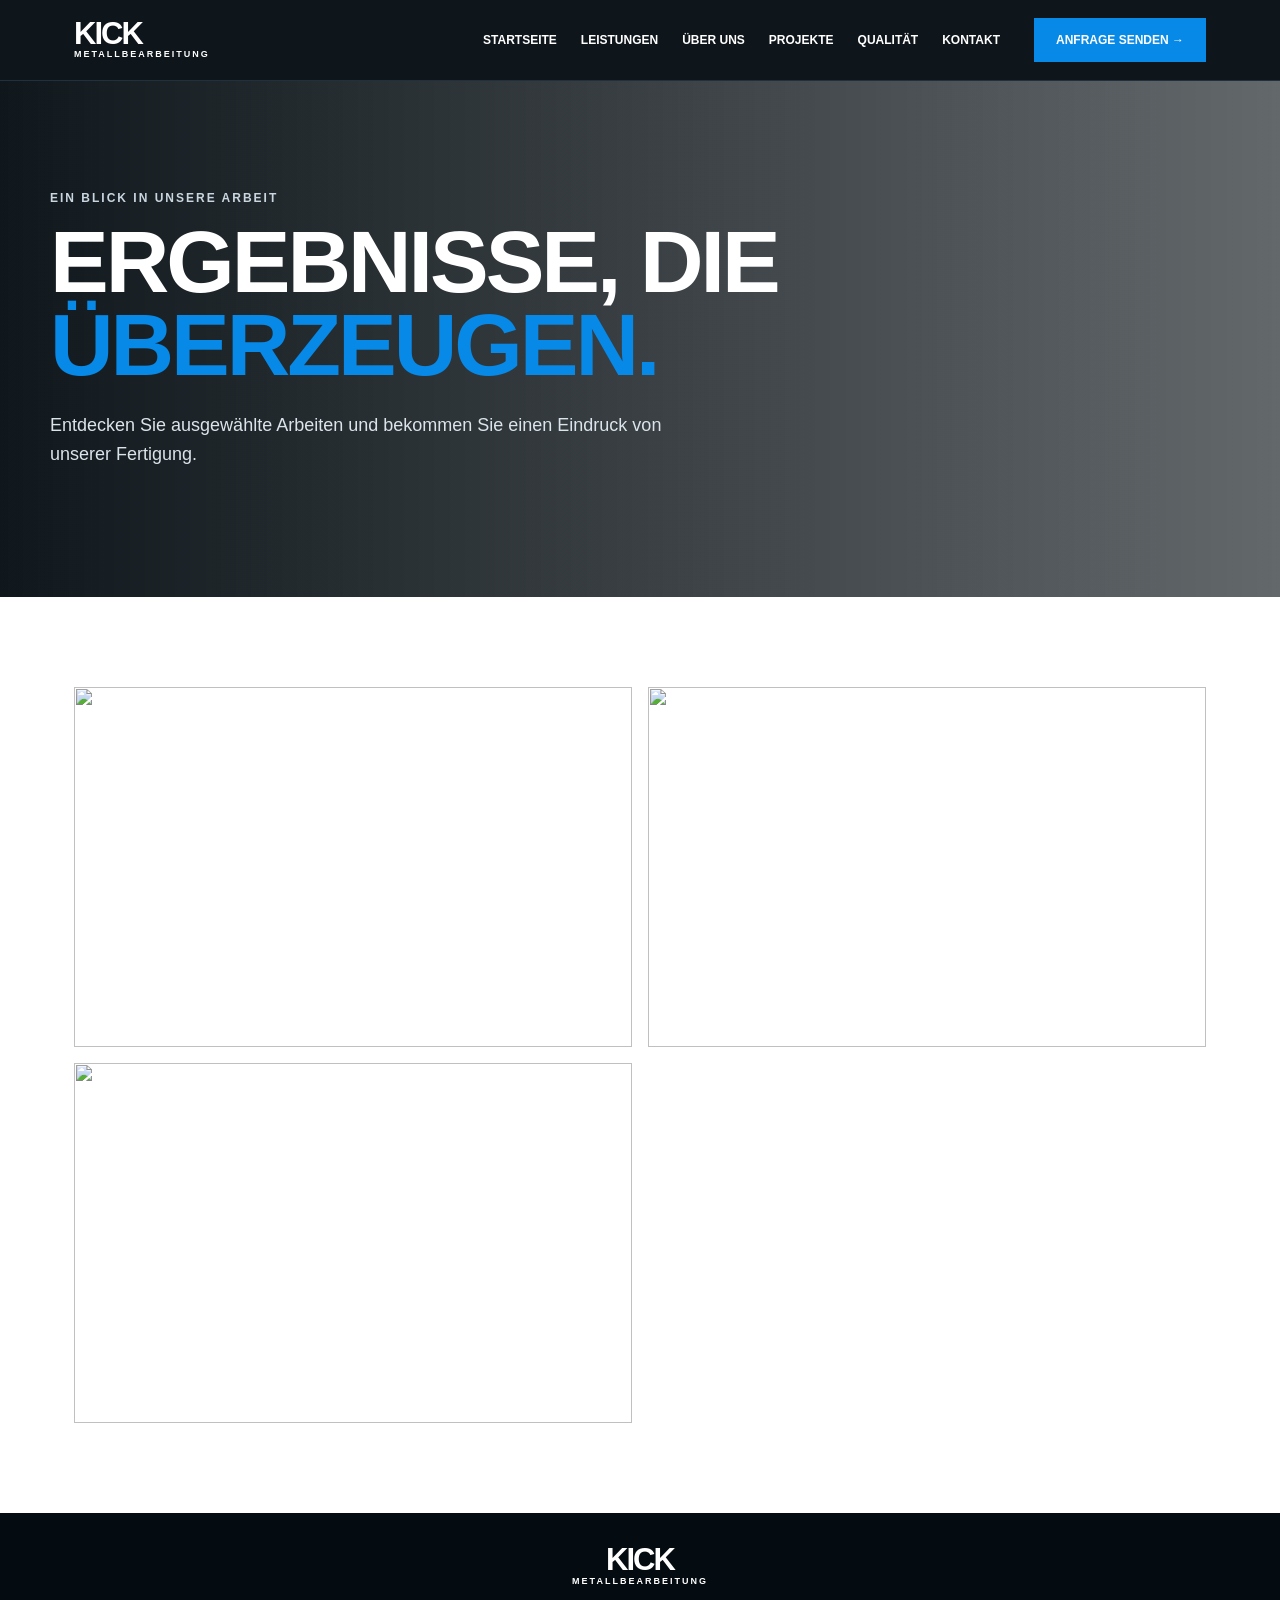
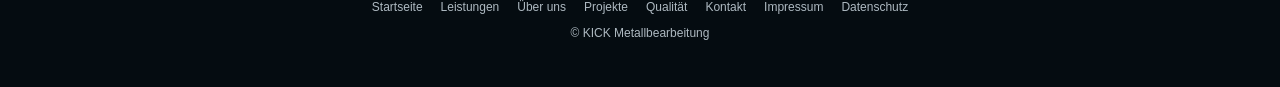
==== projekte.html @ ce2ee25a "Add files via upload" ====
<!doctype html><html lang="de"><head><meta charset="utf-8"><meta name="viewport" content="width=device-width,initial-scale=1"><title>Projekte | KICK Metallbearbeitung</title><meta name="description" content="KICK Metallbearbeitung – präzise, zuverlässige und individuelle Metallbearbeitung."><link rel="stylesheet" href="style.css"></head><body>
<header><nav class="nav"><a class="logo" href="index.html">KICK<small>METALLBEARBEITUNG</small></a><div class="navlinks"><a href="index.html">Startseite</a><a href="leistungen.html">Leistungen</a><a href="ueber-uns.html">Über uns</a><a href="projekte.html">Projekte</a><a href="qualitaet.html">Qualität</a><a href="kontakt.html">Kontakt</a></div><a class="btn" href="kontakt.html">Anfrage senden →</a></nav></header>
<main>
<section class="pagehero"><div class="eyebrow">EIN BLICK IN UNSERE ARBEIT</div><h1>Ergebnisse, die<br><span>überzeugen.</span></h1><p>Entdecken Sie ausgewählte Arbeiten und bekommen Sie einen Eindruck von unserer Fertigung.</p></section>
<section class="section gallery large"><img src="https://www.kick-metallbearbeitung.de/wp-content/uploads/go-x/u/1c421a9f-25f2-4457-b2bb-c07acf626cfc/l0%2Ct398%2Cw1200%2Ch804/image.jpg"><img src="https://www.kick-metallbearbeitung.de/wp-content/uploads/go-x/u/3e0062d3-c594-458a-a4e8-4fc2642ef3b0/l0%2Ct400%2Cw1200%2Ch800/image.jpg"><img src="https://www.kick-metallbearbeitung.de/wp-content/uploads/go-x/u/befdcad6-b4b7-48d0-8e88-6e73eee6be75/l0%2Ct0%2Cw1200%2Ch1600/image.jpg"></section>
</main><footer><div class="logo">KICK<small>METALLBEARBEITUNG</small></div><div><a href="index.html">Startseite</a><a href="leistungen.html">Leistungen</a><a href="ueber-uns.html">Über uns</a><a href="projekte.html">Projekte</a><a href="qualitaet.html">Qualität</a><a href="kontakt.html">Kontakt</a><a href="impressum.html">Impressum</a><a href="datenschutz.html">Datenschutz</a></div><p>© KICK Metallbearbeitung</p></footer></body></html>
---- style.css ----
:root{--ink:#071018;--blue:#0789e8;--text:#17212b;--muted:#65717d;--light:#f4f6f8;--line:#dfe5ea}
*{box-sizing:border-box}html{scroll-behavior:smooth}body{margin:0;font-family:Arial,Helvetica,sans-serif;color:var(--text);background:#fff}a{text-decoration:none;color:inherit}
header{position:sticky;top:0;z-index:20;background:rgba(5,13,19,.96);color:#fff;border-bottom:1px solid #20313d}.nav{max-width:1180px;margin:auto;display:flex;align-items:center;gap:34px;padding:18px 24px}.logo{font-weight:900;font-size:31px;letter-spacing:-2px;line-height:.8}.logo small{display:block;font-size:9px;letter-spacing:2px;margin-top:5px}.navlinks{margin-left:auto;display:flex;gap:24px;font-size:12px;font-weight:700;text-transform:uppercase}.navlinks a:hover{color:var(--blue)}.btn{display:inline-flex;align-items:center;gap:12px;background:var(--blue);color:#fff;padding:15px 22px;font-size:12px;font-weight:800;text-transform:uppercase;border:0;cursor:pointer}.btn.ghost{background:transparent;border:1px solid #8fa1af}.darkbtn{background:var(--ink)}.hero{min-height:650px;display:flex;align-items:center;background:linear-gradient(90deg,rgba(3,11,16,.96),rgba(3,11,16,.64),rgba(3,11,16,.25)),url('https://www.kick-metallbearbeitung.de/wp-content/uploads/go-x/u/1c421a9f-25f2-4457-b2bb-c07acf626cfc/l0%2Ct398%2Cw1200%2Ch804/image.jpg') center/cover}.hero-copy{max-width:1180px;width:100%;margin:auto;padding:80px 24px;color:#fff}.eyebrow{font-size:12px;letter-spacing:2px;font-weight:800;color:#c9d6df;margin-bottom:16px}.eyebrow.blue{color:var(--blue)}h1{font-size:clamp(48px,7vw,88px);line-height:.94;margin:0 0 25px;font-weight:900;letter-spacing:-3px;text-transform:uppercase}h1 span,h2 span{color:var(--blue)}h2{font-size:42px;line-height:1.02;margin:0 0 20px;font-weight:900;text-transform:uppercase;letter-spacing:-1.5px}h3{font-size:20px;text-transform:uppercase;margin:20px 0 10px}.hero-copy p,.pagehero p{max-width:650px;font-size:18px;line-height:1.6;color:#dbe4ea}.actions{display:flex;gap:14px;margin-top:30px}.stats{background:#071018;color:#fff;display:grid;grid-template-columns:repeat(3,1fr);max-width:100%;padding:34px max(24px,calc((100% - 1132px)/2))}.stats div{text-align:center;border-right:1px solid #33414a}.stats div:last-child{border:0}.stats strong{display:block;font-size:42px}.stats span{font-size:11px;text-transform:uppercase;letter-spacing:1px;color:#b8c4cb}.section{max-width:1180px;margin:auto;padding:90px 24px}.section-head{display:flex;justify-content:space-between;gap:40px;align-items:end;margin-bottom:45px}.section-head>p{max-width:430px;line-height:1.6;color:var(--muted)}.cards{display:grid;grid-template-columns:repeat(3,1fr);gap:22px}.cards article{background:#fff;border:1px solid var(--line);padding-bottom:28px}.card-img{height:190px;background-size:cover;background-position:center}.img1{background-image:url('https://www.kick-metallbearbeitung.de/wp-content/uploads/go-x/u/1c421a9f-25f2-4457-b2bb-c07acf626cfc/l0%2Ct398%2Cw1200%2Ch804/image.jpg')}.img2{background-image:url('https://www.kick-metallbearbeitung.de/wp-content/uploads/go-x/u/3e0062d3-c594-458a-a4e8-4fc2642ef3b0/l0%2Ct400%2Cw1200%2Ch800/image.jpg')}.img3{background-image:url('https://www.kick-metallbearbeitung.de/wp-content/uploads/go-x/u/befdcad6-b4b7-48d0-8e88-6e73eee6be75/l0%2Ct0%2Cw1200%2Ch1600/image.jpg')}.cards h3,.cards p{margin-left:24px;margin-right:24px}.cards p,.service-list p,.two p{color:var(--muted);line-height:1.7}.dark{background:var(--ink);color:#fff;max-width:none}.dark>*{max-width:1180px;margin-left:auto;margin-right:auto}.gallery{display:grid;grid-template-columns:repeat(3,1fr);gap:16px}.gallery img{width:100%;height:240px;object-fit:cover}.gallery.large{grid-template-columns:repeat(2,1fr)}.gallery.large img{height:360px}.split{display:grid;grid-template-columns:1fr 1fr;gap:70px;align-items:center}.building{min-height:430px;background:linear-gradient(180deg,rgba(0,0,0,.1),rgba(0,0,0,.3)),url('https://www.kick-metallbearbeitung.de/wp-content/uploads/go-x/u/3e0062d3-c594-458a-a4e8-4fc2642ef3b0/l0%2Ct400%2Cw1200%2Ch800/image.jpg') center/cover}.cta{background:linear-gradient(90deg,#071018,#132532);color:#fff;padding:70px max(24px,calc((100% - 1132px)/2));display:flex;justify-content:space-between;align-items:center;gap:30px}.cta h2{margin-bottom:8px}.cta p{color:#b8c5cc}.pagehero{padding:110px max(24px,calc((100% - 1180px)/2));color:#fff;background:linear-gradient(90deg,rgba(3,11,16,.95),rgba(3,11,16,.62)),url('https://www.kick-metallbearbeitung.de/wp-content/uploads/go-x/u/1c421a9f-25f2-4457-b2bb-c07acf626cfc/l0%2Ct398%2Cw1200%2Ch804/image.jpg') center/cover}.pagehero h1{max-width:900px}.service-list article{display:grid;grid-template-columns:120px 1fr;gap:40px;padding:50px 0;border-bottom:1px solid var(--line)}.num{font-size:55px;font-weight:900;color:var(--blue)}.two{display:grid;grid-template-columns:1fr 1fr;gap:80px}.values{display:grid;grid-template-columns:repeat(3,1fr);background:var(--light);padding:55px max(24px,calc((100% - 1132px)/2));text-align:center}.values b{display:block;font-size:52px}.values span{text-transform:uppercase;font-size:12px;color:var(--muted)}.contact-grid{display:grid;grid-template-columns:1fr 1fr;gap:80px}.contact-box{display:grid;gap:8px;margin-top:30px}.contact-box b{margin-top:15px;text-transform:uppercase;font-size:11px;letter-spacing:1px;color:var(--blue)}form{display:grid;gap:15px}input,textarea{font:inherit;padding:16px;border:1px solid #cfd8df;background:#fff}textarea{min-height:180px;resize:vertical}label{font-size:12px;color:var(--muted)}label input{margin-right:8px}footer{background:#050c11;color:#aeb9c1;padding:35px 24px;text-align:center;font-size:12px}footer .logo{color:#fff;margin-bottom:15px}footer a{margin:0 9px}
@media(max-width:800px){.nav{flex-wrap:wrap}.navlinks{order:3;width:100%;overflow:auto;gap:18px}.nav .btn{display:none}.hero{min-height:620px}.stats,.cards,.gallery,.split,.two,.contact-grid,.values{grid-template-columns:1fr}.section-head{display:block}.section-head .btn{margin-top:20px}.service-list article{grid-template-columns:1fr;gap:10px}.pagehero{padding-top:75px;padding-bottom:75px}h1{font-size:48px}.cta{display:block}.cta .btn{margin-top:20px}.gallery.large img,.gallery img{height:260px}}
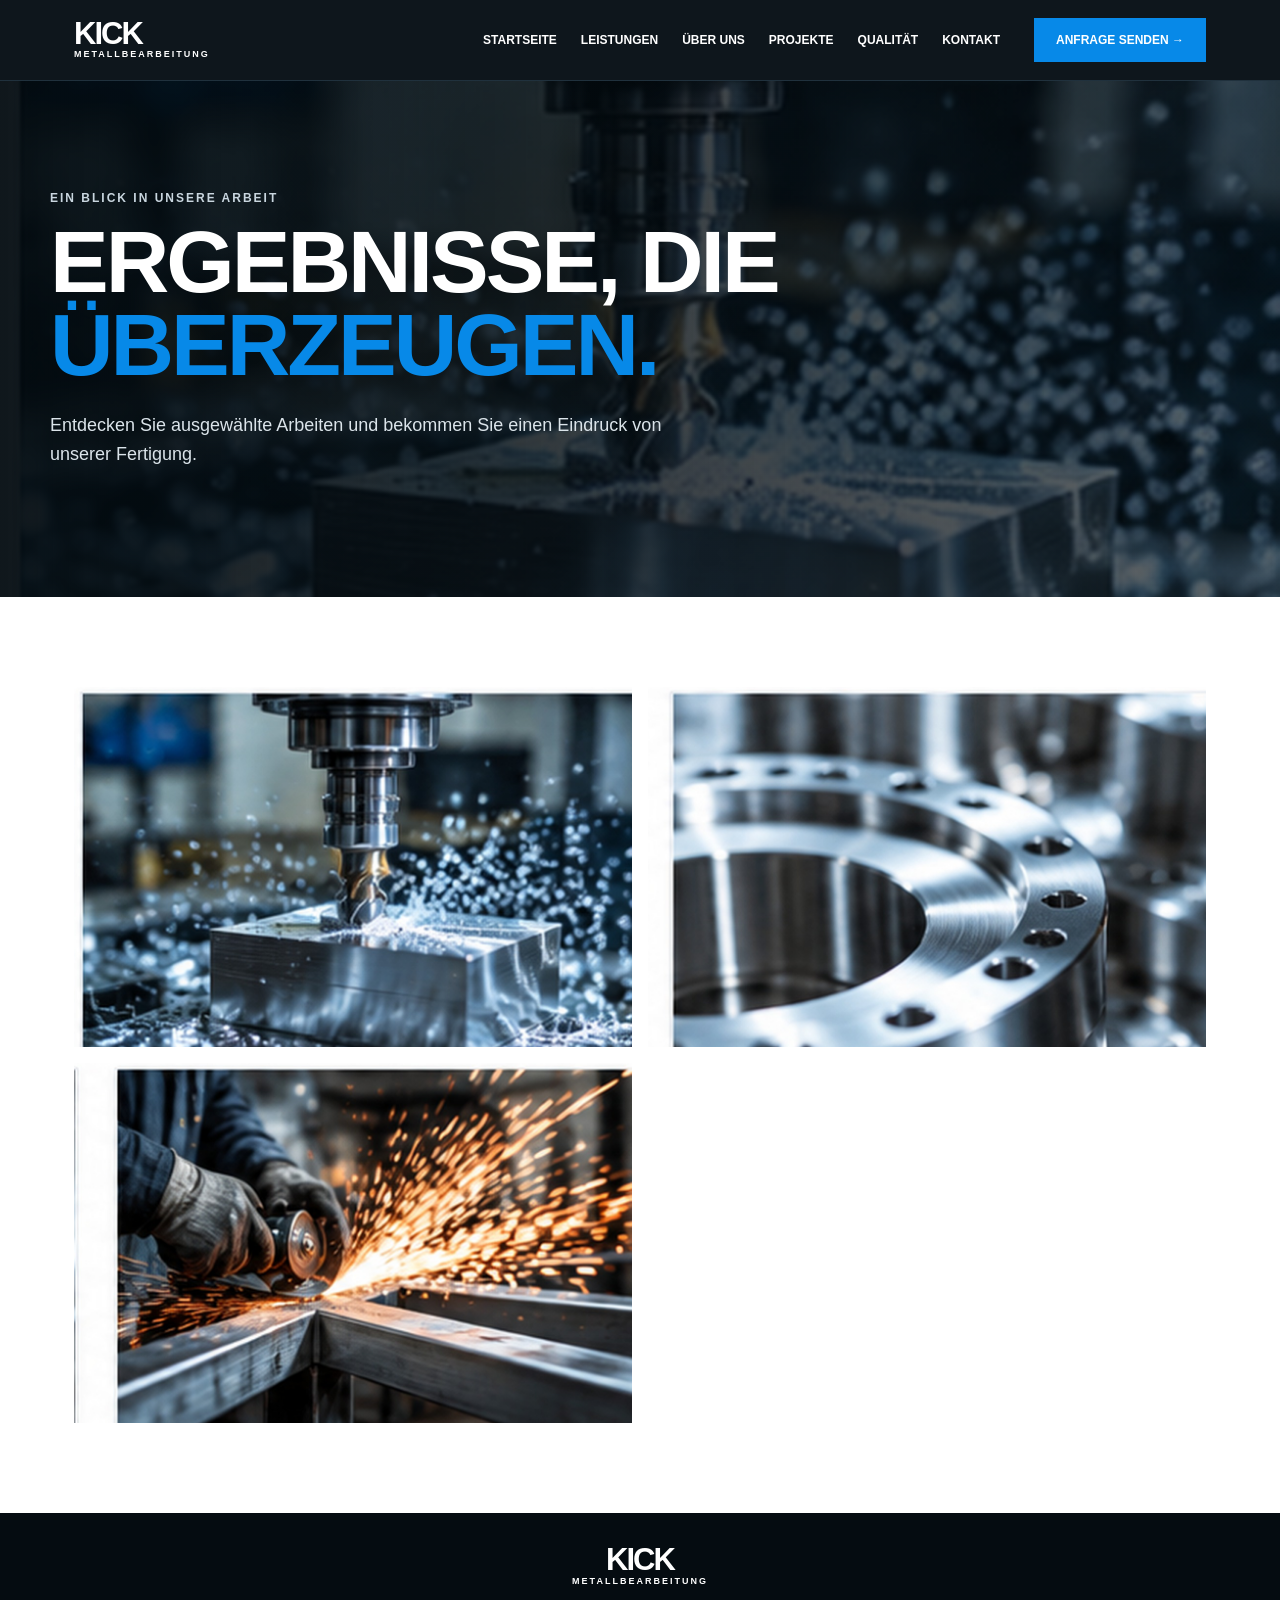
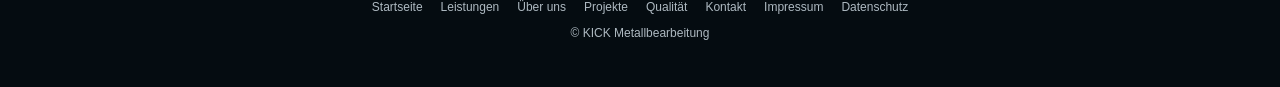
==== commit 4e38e0d3: "Add files via upload" ====
--- a/projekte.html
+++ b/projekte.html
@@ -2,5 +2,5 @@
 <header><nav class="nav"><a class="logo" href="index.html">KICK<small>METALLBEARBEITUNG</small></a><div class="navlinks"><a href="index.html">Startseite</a><a href="leistungen.html">Leistungen</a><a href="ueber-uns.html">Über uns</a><a href="projekte.html">Projekte</a><a href="qualitaet.html">Qualität</a><a href="kontakt.html">Kontakt</a></div><a class="btn" href="kontakt.html">Anfrage senden →</a></nav></header>
 <main>
 <section class="pagehero"><div class="eyebrow">EIN BLICK IN UNSERE ARBEIT</div><h1>Ergebnisse, die<br><span>überzeugen.</span></h1><p>Entdecken Sie ausgewählte Arbeiten und bekommen Sie einen Eindruck von unserer Fertigung.</p></section>
-<section class="section gallery large"><img src="https://www.kick-metallbearbeitung.de/wp-content/uploads/go-x/u/1c421a9f-25f2-4457-b2bb-c07acf626cfc/l0%2Ct398%2Cw1200%2Ch804/image.jpg"><img src="https://www.kick-metallbearbeitung.de/wp-content/uploads/go-x/u/3e0062d3-c594-458a-a4e8-4fc2642ef3b0/l0%2Ct400%2Cw1200%2Ch800/image.jpg"><img src="https://www.kick-metallbearbeitung.de/wp-content/uploads/go-x/u/befdcad6-b4b7-48d0-8e88-6e73eee6be75/l0%2Ct0%2Cw1200%2Ch1600/image.jpg"></section>
+<section class="section gallery large"><img src="images/metallbearbeitung-praezision.jpg" alt="Präzise Metallbearbeitung"><img src="images/metallteil-qualitaet.jpg" alt="Hochwertiges Metallteil"><img src="images/metallbearbeitung-technologie.jpg" alt="Moderne Metallbearbeitung"></section>
 </main><footer><div class="logo">KICK<small>METALLBEARBEITUNG</small></div><div><a href="index.html">Startseite</a><a href="leistungen.html">Leistungen</a><a href="ueber-uns.html">Über uns</a><a href="projekte.html">Projekte</a><a href="qualitaet.html">Qualität</a><a href="kontakt.html">Kontakt</a><a href="impressum.html">Impressum</a><a href="datenschutz.html">Datenschutz</a></div><p>© KICK Metallbearbeitung</p></footer></body></html>
--- a/style.css
+++ b/style.css
@@ -1,5 +1,5 @@
 
 :root{--ink:#071018;--blue:#0789e8;--text:#17212b;--muted:#65717d;--light:#f4f6f8;--line:#dfe5ea}
 *{box-sizing:border-box}html{scroll-behavior:smooth}body{margin:0;font-family:Arial,Helvetica,sans-serif;color:var(--text);background:#fff}a{text-decoration:none;color:inherit}
-header{position:sticky;top:0;z-index:20;background:rgba(5,13,19,.96);color:#fff;border-bottom:1px solid #20313d}.nav{max-width:1180px;margin:auto;display:flex;align-items:center;gap:34px;padding:18px 24px}.logo{font-weight:900;font-size:31px;letter-spacing:-2px;line-height:.8}.logo small{display:block;font-size:9px;letter-spacing:2px;margin-top:5px}.navlinks{margin-left:auto;display:flex;gap:24px;font-size:12px;font-weight:700;text-transform:uppercase}.navlinks a:hover{color:var(--blue)}.btn{display:inline-flex;align-items:center;gap:12px;background:var(--blue);color:#fff;padding:15px 22px;font-size:12px;font-weight:800;text-transform:uppercase;border:0;cursor:pointer}.btn.ghost{background:transparent;border:1px solid #8fa1af}.darkbtn{background:var(--ink)}.hero{min-height:650px;display:flex;align-items:center;background:linear-gradient(90deg,rgba(3,11,16,.96),rgba(3,11,16,.64),rgba(3,11,16,.25)),url('https://www.kick-metallbearbeitung.de/wp-content/uploads/go-x/u/1c421a9f-25f2-4457-b2bb-c07acf626cfc/l0%2Ct398%2Cw1200%2Ch804/image.jpg') center/cover}.hero-copy{max-width:1180px;width:100%;margin:auto;padding:80px 24px;color:#fff}.eyebrow{font-size:12px;letter-spacing:2px;font-weight:800;color:#c9d6df;margin-bottom:16px}.eyebrow.blue{color:var(--blue)}h1{font-size:clamp(48px,7vw,88px);line-height:.94;margin:0 0 25px;font-weight:900;letter-spacing:-3px;text-transform:uppercase}h1 span,h2 span{color:var(--blue)}h2{font-size:42px;line-height:1.02;margin:0 0 20px;font-weight:900;text-transform:uppercase;letter-spacing:-1.5px}h3{font-size:20px;text-transform:uppercase;margin:20px 0 10px}.hero-copy p,.pagehero p{max-width:650px;font-size:18px;line-height:1.6;color:#dbe4ea}.actions{display:flex;gap:14px;margin-top:30px}.stats{background:#071018;color:#fff;display:grid;grid-template-columns:repeat(3,1fr);max-width:100%;padding:34px max(24px,calc((100% - 1132px)/2))}.stats div{text-align:center;border-right:1px solid #33414a}.stats div:last-child{border:0}.stats strong{display:block;font-size:42px}.stats span{font-size:11px;text-transform:uppercase;letter-spacing:1px;color:#b8c4cb}.section{max-width:1180px;margin:auto;padding:90px 24px}.section-head{display:flex;justify-content:space-between;gap:40px;align-items:end;margin-bottom:45px}.section-head>p{max-width:430px;line-height:1.6;color:var(--muted)}.cards{display:grid;grid-template-columns:repeat(3,1fr);gap:22px}.cards article{background:#fff;border:1px solid var(--line);padding-bottom:28px}.card-img{height:190px;background-size:cover;background-position:center}.img1{background-image:url('https://www.kick-metallbearbeitung.de/wp-content/uploads/go-x/u/1c421a9f-25f2-4457-b2bb-c07acf626cfc/l0%2Ct398%2Cw1200%2Ch804/image.jpg')}.img2{background-image:url('https://www.kick-metallbearbeitung.de/wp-content/uploads/go-x/u/3e0062d3-c594-458a-a4e8-4fc2642ef3b0/l0%2Ct400%2Cw1200%2Ch800/image.jpg')}.img3{background-image:url('https://www.kick-metallbearbeitung.de/wp-content/uploads/go-x/u/befdcad6-b4b7-48d0-8e88-6e73eee6be75/l0%2Ct0%2Cw1200%2Ch1600/image.jpg')}.cards h3,.cards p{margin-left:24px;margin-right:24px}.cards p,.service-list p,.two p{color:var(--muted);line-height:1.7}.dark{background:var(--ink);color:#fff;max-width:none}.dark>*{max-width:1180px;margin-left:auto;margin-right:auto}.gallery{display:grid;grid-template-columns:repeat(3,1fr);gap:16px}.gallery img{width:100%;height:240px;object-fit:cover}.gallery.large{grid-template-columns:repeat(2,1fr)}.gallery.large img{height:360px}.split{display:grid;grid-template-columns:1fr 1fr;gap:70px;align-items:center}.building{min-height:430px;background:linear-gradient(180deg,rgba(0,0,0,.1),rgba(0,0,0,.3)),url('https://www.kick-metallbearbeitung.de/wp-content/uploads/go-x/u/3e0062d3-c594-458a-a4e8-4fc2642ef3b0/l0%2Ct400%2Cw1200%2Ch800/image.jpg') center/cover}.cta{background:linear-gradient(90deg,#071018,#132532);color:#fff;padding:70px max(24px,calc((100% - 1132px)/2));display:flex;justify-content:space-between;align-items:center;gap:30px}.cta h2{margin-bottom:8px}.cta p{color:#b8c5cc}.pagehero{padding:110px max(24px,calc((100% - 1180px)/2));color:#fff;background:linear-gradient(90deg,rgba(3,11,16,.95),rgba(3,11,16,.62)),url('https://www.kick-metallbearbeitung.de/wp-content/uploads/go-x/u/1c421a9f-25f2-4457-b2bb-c07acf626cfc/l0%2Ct398%2Cw1200%2Ch804/image.jpg') center/cover}.pagehero h1{max-width:900px}.service-list article{display:grid;grid-template-columns:120px 1fr;gap:40px;padding:50px 0;border-bottom:1px solid var(--line)}.num{font-size:55px;font-weight:900;color:var(--blue)}.two{display:grid;grid-template-columns:1fr 1fr;gap:80px}.values{display:grid;grid-template-columns:repeat(3,1fr);background:var(--light);padding:55px max(24px,calc((100% - 1132px)/2));text-align:center}.values b{display:block;font-size:52px}.values span{text-transform:uppercase;font-size:12px;color:var(--muted)}.contact-grid{display:grid;grid-template-columns:1fr 1fr;gap:80px}.contact-box{display:grid;gap:8px;margin-top:30px}.contact-box b{margin-top:15px;text-transform:uppercase;font-size:11px;letter-spacing:1px;color:var(--blue)}form{display:grid;gap:15px}input,textarea{font:inherit;padding:16px;border:1px solid #cfd8df;background:#fff}textarea{min-height:180px;resize:vertical}label{font-size:12px;color:var(--muted)}label input{margin-right:8px}footer{background:#050c11;color:#aeb9c1;padding:35px 24px;text-align:center;font-size:12px}footer .logo{color:#fff;margin-bottom:15px}footer a{margin:0 9px}
+header{position:sticky;top:0;z-index:20;background:rgba(5,13,19,.96);color:#fff;border-bottom:1px solid #20313d}.nav{max-width:1180px;margin:auto;display:flex;align-items:center;gap:34px;padding:18px 24px}.logo{font-weight:900;font-size:31px;letter-spacing:-2px;line-height:.8}.logo small{display:block;font-size:9px;letter-spacing:2px;margin-top:5px}.navlinks{margin-left:auto;display:flex;gap:24px;font-size:12px;font-weight:700;text-transform:uppercase}.navlinks a:hover{color:var(--blue)}.btn{display:inline-flex;align-items:center;gap:12px;background:var(--blue);color:#fff;padding:15px 22px;font-size:12px;font-weight:800;text-transform:uppercase;border:0;cursor:pointer}.btn.ghost{background:transparent;border:1px solid #8fa1af}.darkbtn{background:var(--ink)}.hero{min-height:650px;display:flex;align-items:center;background:linear-gradient(90deg,rgba(3,11,16,.96),rgba(3,11,16,.64),rgba(3,11,16,.25)),url('images/metallbearbeitung-praezision.jpg') center/cover}.hero-copy{max-width:1180px;width:100%;margin:auto;padding:80px 24px;color:#fff}.eyebrow{font-size:12px;letter-spacing:2px;font-weight:800;color:#c9d6df;margin-bottom:16px}.eyebrow.blue{color:var(--blue)}h1{font-size:clamp(48px,7vw,88px);line-height:.94;margin:0 0 25px;font-weight:900;letter-spacing:-3px;text-transform:uppercase}h1 span,h2 span{color:var(--blue)}h2{font-size:42px;line-height:1.02;margin:0 0 20px;font-weight:900;text-transform:uppercase;letter-spacing:-1.5px}h3{font-size:20px;text-transform:uppercase;margin:20px 0 10px}.hero-copy p,.pagehero p{max-width:650px;font-size:18px;line-height:1.6;color:#dbe4ea}.actions{display:flex;gap:14px;margin-top:30px}.stats{background:#071018;color:#fff;display:grid;grid-template-columns:repeat(3,1fr);max-width:100%;padding:34px max(24px,calc((100% - 1132px)/2))}.stats div{text-align:center;border-right:1px solid #33414a}.stats div:last-child{border:0}.stats strong{display:block;font-size:42px}.stats span{font-size:11px;text-transform:uppercase;letter-spacing:1px;color:#b8c4cb}.section{max-width:1180px;margin:auto;padding:90px 24px}.section-head{display:flex;justify-content:space-between;gap:40px;align-items:end;margin-bottom:45px}.section-head>p{max-width:430px;line-height:1.6;color:var(--muted)}.cards{display:grid;grid-template-columns:repeat(3,1fr);gap:22px}.cards article{background:#fff;border:1px solid var(--line);padding-bottom:28px}.card-img{height:190px;background-size:cover;background-position:center}.img1{background-image:url('images/metallbearbeitung-praezision.jpg')}.img2{background-image:url('images/metallteil-qualitaet.jpg')}.img3{background-image:url('images/metallbearbeitung-technologie.jpg')}.cards h3,.cards p{margin-left:24px;margin-right:24px}.cards p,.service-list p,.two p{color:var(--muted);line-height:1.7}.dark{background:var(--ink);color:#fff;max-width:none}.dark>*{max-width:1180px;margin-left:auto;margin-right:auto}.gallery{display:grid;grid-template-columns:repeat(3,1fr);gap:16px}.gallery img{width:100%;height:240px;object-fit:cover}.gallery.large{grid-template-columns:repeat(2,1fr)}.gallery.large img{height:360px}.split{display:grid;grid-template-columns:1fr 1fr;gap:70px;align-items:center}.building{min-height:430px;background:linear-gradient(180deg,rgba(0,0,0,.1),rgba(0,0,0,.3)),url('images/metallteil-qualitaet.jpg') center/cover}.cta{background:linear-gradient(90deg,#071018,#132532);color:#fff;padding:70px max(24px,calc((100% - 1132px)/2));display:flex;justify-content:space-between;align-items:center;gap:30px}.cta h2{margin-bottom:8px}.cta p{color:#b8c5cc}.pagehero{padding:110px max(24px,calc((100% - 1180px)/2));color:#fff;background:linear-gradient(90deg,rgba(3,11,16,.95),rgba(3,11,16,.62)),url('images/metallbearbeitung-praezision.jpg') center/cover}.pagehero h1{max-width:900px}.service-list article{display:grid;grid-template-columns:120px 1fr;gap:40px;padding:50px 0;border-bottom:1px solid var(--line)}.num{font-size:55px;font-weight:900;color:var(--blue)}.two{display:grid;grid-template-columns:1fr 1fr;gap:80px}.values{display:grid;grid-template-columns:repeat(3,1fr);background:var(--light);padding:55px max(24px,calc((100% - 1132px)/2));text-align:center}.values b{display:block;font-size:52px}.values span{text-transform:uppercase;font-size:12px;color:var(--muted)}.contact-grid{display:grid;grid-template-columns:1fr 1fr;gap:80px}.contact-box{display:grid;gap:8px;margin-top:30px}.contact-box b{margin-top:15px;text-transform:uppercase;font-size:11px;letter-spacing:1px;color:var(--blue)}form{display:grid;gap:15px}input,textarea{font:inherit;padding:16px;border:1px solid #cfd8df;background:#fff}textarea{min-height:180px;resize:vertical}label{font-size:12px;color:var(--muted)}label input{margin-right:8px}footer{background:#050c11;color:#aeb9c1;padding:35px 24px;text-align:center;font-size:12px}footer .logo{color:#fff;margin-bottom:15px}footer a{margin:0 9px}
 @media(max-width:800px){.nav{flex-wrap:wrap}.navlinks{order:3;width:100%;overflow:auto;gap:18px}.nav .btn{display:none}.hero{min-height:620px}.stats,.cards,.gallery,.split,.two,.contact-grid,.values{grid-template-columns:1fr}.section-head{display:block}.section-head .btn{margin-top:20px}.service-list article{grid-template-columns:1fr;gap:10px}.pagehero{padding-top:75px;padding-bottom:75px}h1{font-size:48px}.cta{display:block}.cta .btn{margin-top:20px}.gallery.large img,.gallery img{height:260px}}
